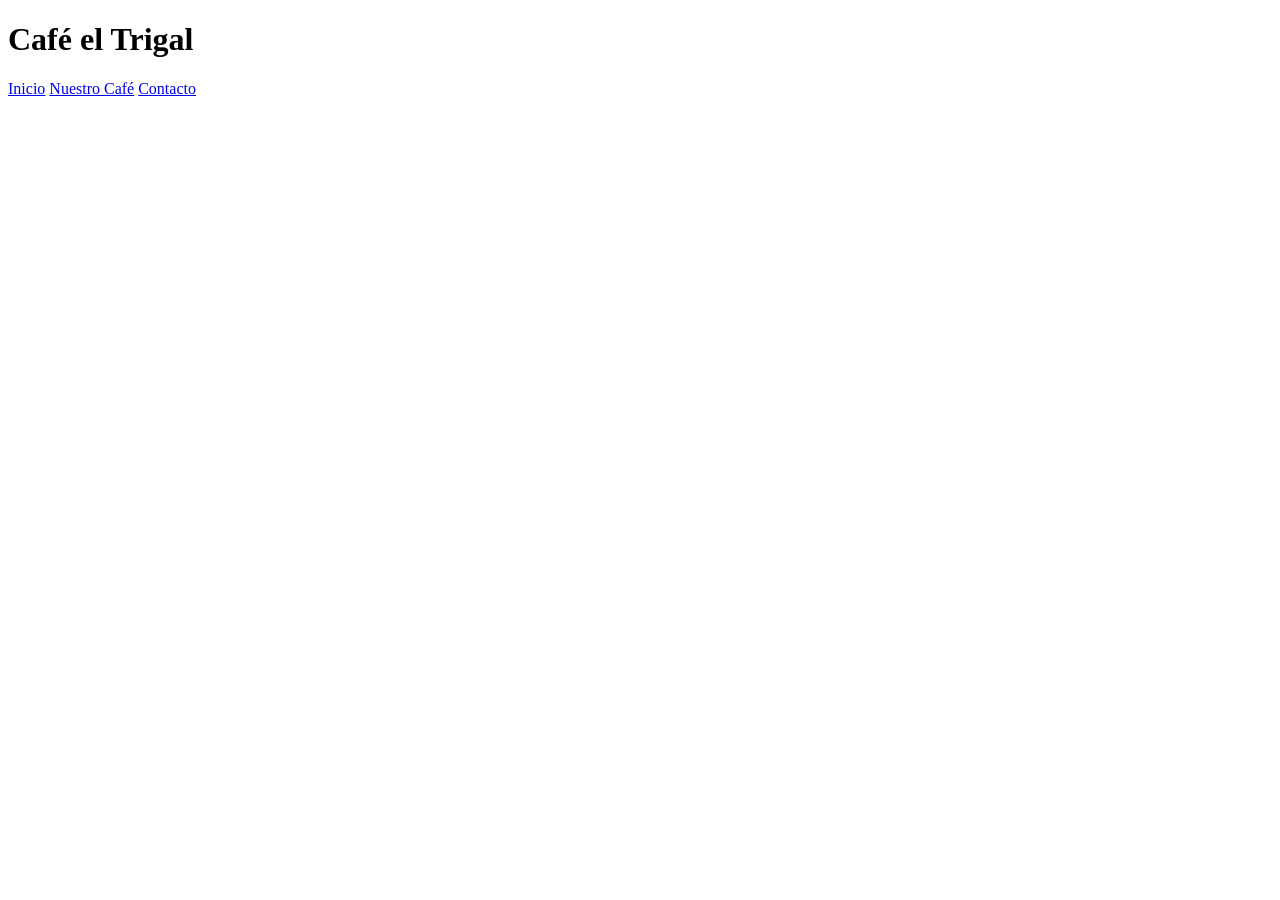
==== parcial1/index.html @ ace0ace7 "COMMIT 1 Creacion del index con el Header" ====
<!DOCTYPE html>
<html lang="en">
<head>
    <meta charset="UTF-8">
    <meta name="viewport" content="width=device-width, initial-scale=1.0">
    <title>Café el Trigal</title>
    <link rel="stylesheet" href="style.css">
</head>
<body>
    <header>
        <h1>Café el Trigal</h1>
        <nav>
            <a href="#inicio">Inicio</a>
            <a href="#cafe">Nuestro Café</a>
            <a href="#contacto">Contacto</a>
        </nav>
    </header>
</body>
</html>
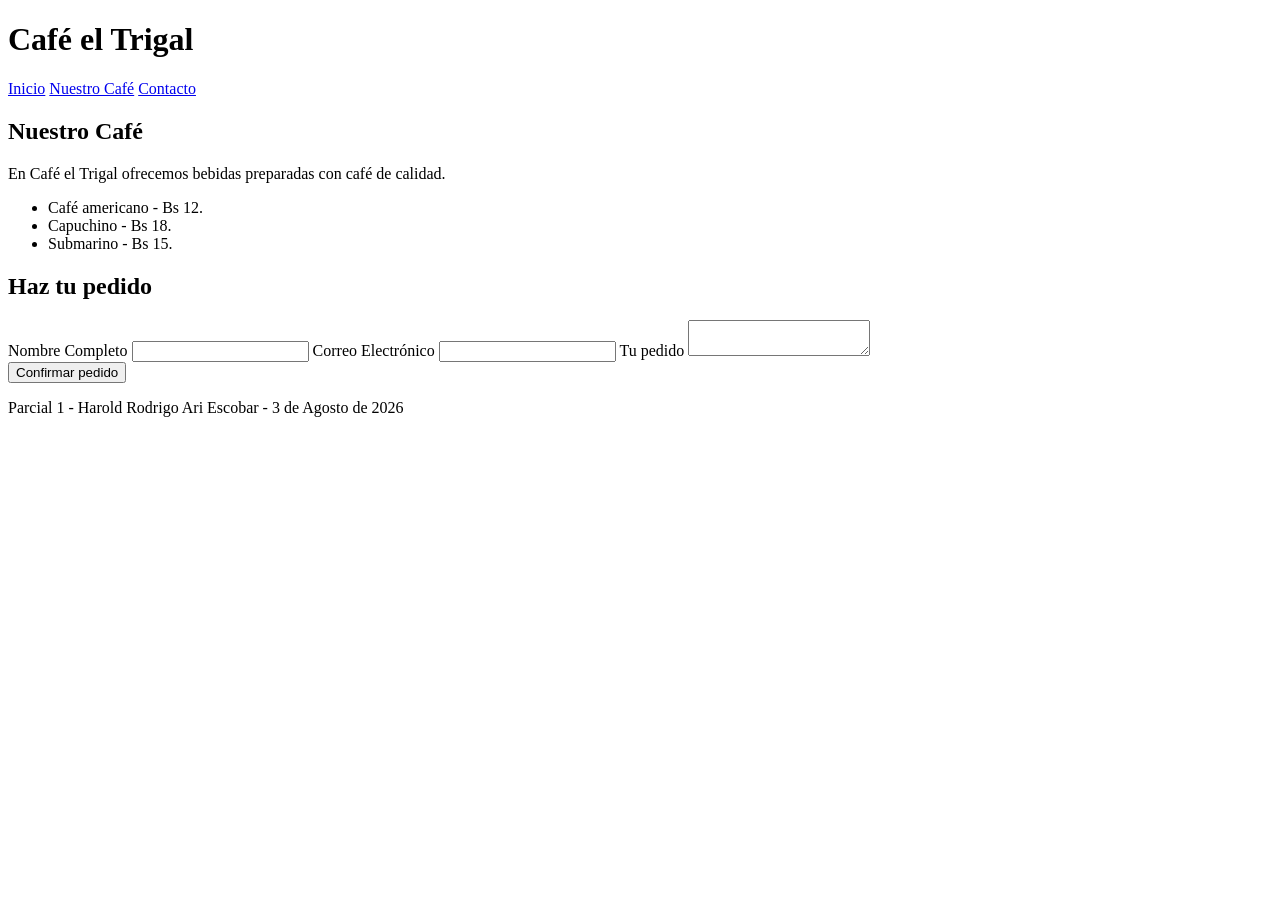
==== commit e33251af: "COMMIT 2 Cambios en el Index agregando Main y Footer." ====
--- a/parcial1/index.html
+++ b/parcial1/index.html
@@ -15,5 +15,37 @@
             <a href="#contacto">Contacto</a>
         </nav>
     </header>
+
+    <main>
+        <section id="#cafe">
+            <h2>Nuestro Café</h2>
+            <p>En Café el Trigal ofrecemos bebidas preparadas con café de calidad.</p>
+            <ul>
+                <li>Café americano - Bs 12.</li>
+                <li>Capuchino - Bs 18.</li>
+                <li>Submarino - Bs 15.</li>
+            </ul>
+        </section>
+
+        <section id="#contacto">
+            <h2>Haz tu pedido</h2>
+            <form>
+                <label for="nombre">Nombre Completo</label>
+                <input type="text" id="nombre" required>
+                <label for="correo">Correo Electrónico</label>
+                <input type="email" id="correo" required>
+                <label for="pedido">Tu pedido</label>
+                <textarea id="pedido"></textarea>
+            </form>
+            <button type="button" id="btn-confirmar">Confirmar pedido</button>
+            <p id="mensaje" class="oculto"></p>
+        </section>
+    </main>
+
+    <footer>
+        Parcial 1 - Harold Rodrigo Ari Escobar - 3 de Agosto de 2026
+    </footer>
+
+    <script src="script.js"></script>
 </body>
 </html>
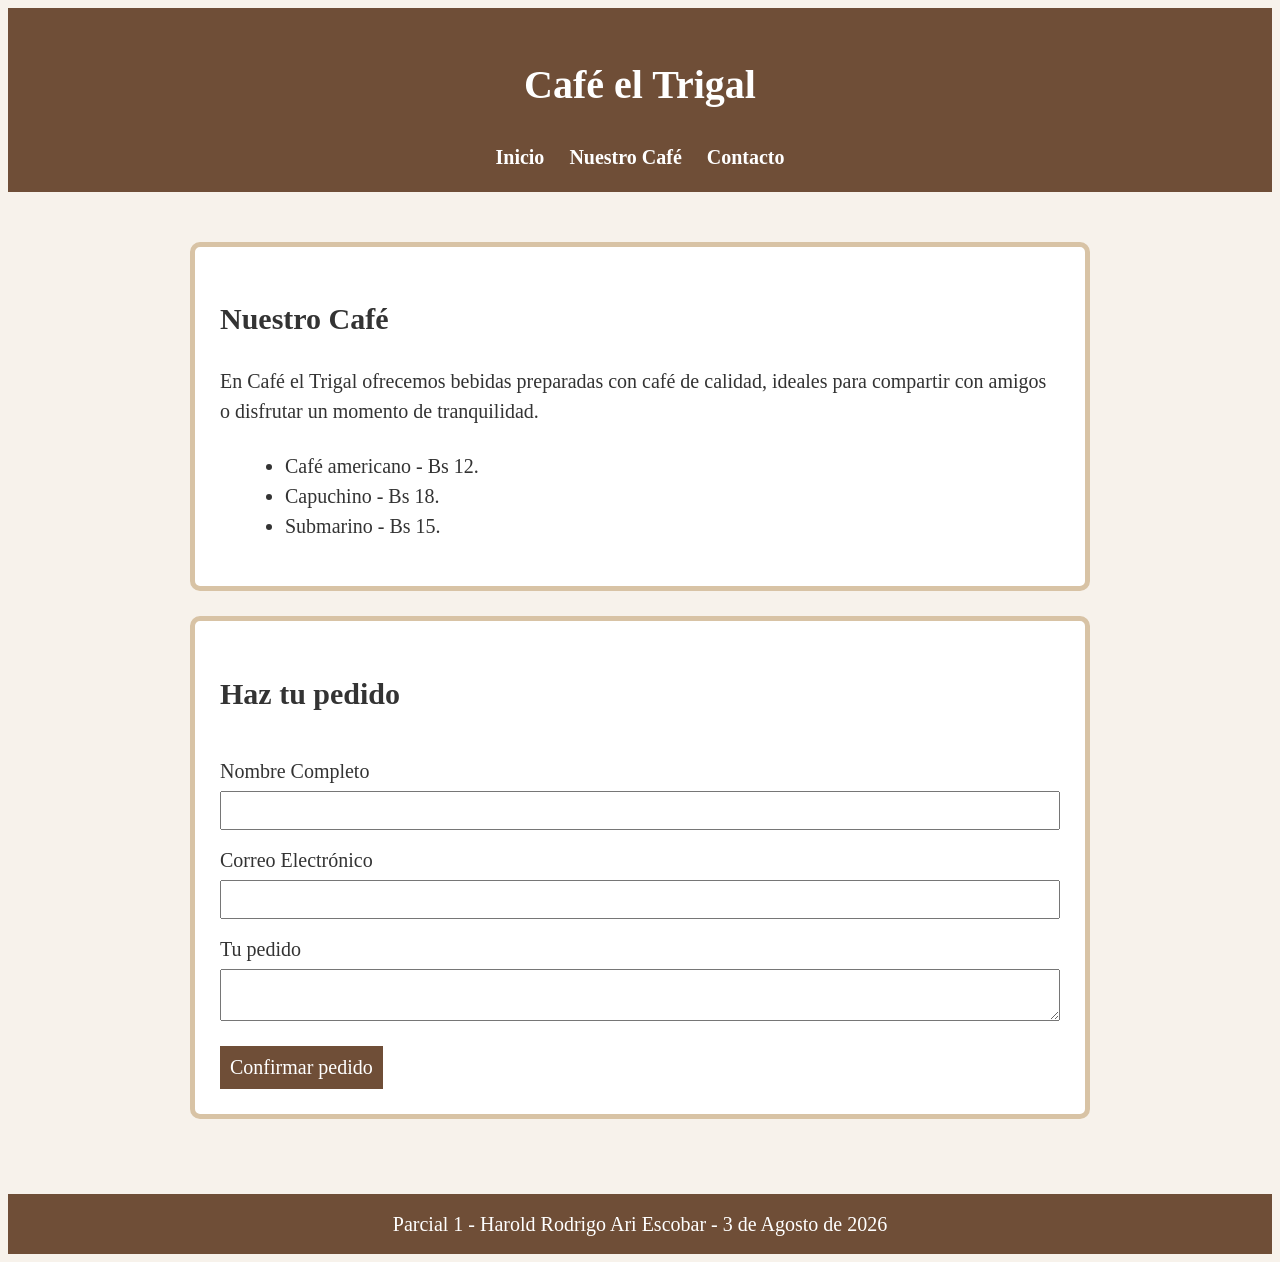
==== commit a78a1467: "COMMIT 6 Cambios en el Index, CSS y agregando Java Script." ====
--- a/parcial1/index.html
+++ b/parcial1/index.html
@@ -7,7 +7,7 @@
     <link rel="stylesheet" href="style.css">
 </head>
 <body>
-    <header>
+    <header id="inicio">
         <h1>Café el Trigal</h1>
         <nav>
             <a href="#inicio">Inicio</a>
@@ -17,9 +17,9 @@
     </header>
 
     <main>
-        <section id="#cafe">
+        <section id="cafe">
             <h2>Nuestro Café</h2>
-            <p>En Café el Trigal ofrecemos bebidas preparadas con café de calidad.</p>
+            <p>En Café el Trigal ofrecemos bebidas preparadas con café de calidad, ideales para compartir con amigos o disfrutar un momento de tranquilidad.</p>
             <ul>
                 <li>Café americano - Bs 12.</li>
                 <li>Capuchino - Bs 18.</li>
@@ -27,7 +27,7 @@
             </ul>
         </section>
 
-        <section id="#contacto">
+        <section id="contacto">
             <h2>Haz tu pedido</h2>
             <form>
                 <label for="nombre">Nombre Completo</label>
--- a/parcial1/style.css
+++ b/parcial1/style.css
@@ -0,0 +1,82 @@
+body{
+    font-family: 'Times New Roman', Times, serif;
+    font-size: 20px;
+    background-color: #f7f2eb;
+    color: #333;
+    line-height: 1.5;
+}
+header{
+    background-color: #6f4e37;
+    color: white;
+    padding: 20px;
+    text-align: center;
+}
+nav{
+    display: flex;
+    justify-content: center;
+    gap: 25px;
+    margin-top: 25px;
+}
+nav a{
+    text-decoration: none;
+    color: white;
+    font-weight: bold;
+}
+main{
+    max-width: 900px;
+    margin: 30px auto;
+    padding: 20px;
+}
+section{
+    background-color: white;
+    border: 5px solid #d8c3a5;
+    border-radius: 10px;
+    padding: 25px;
+    margin-bottom: 25px;
+}
+ul{
+    margin-top: 25px;
+    margin-left: 25px;
+}
+form{
+    display: flex;
+    flex-direction: column;
+}
+label{
+    margin-top: 15px;
+}
+input, textarea{
+    padding: 10px;
+    margin-top: 5px;
+}
+button{
+    font-family: 'Times New Roman', Times, serif;
+    font-size: 20px;
+    margin-top: 25px;
+    padding: 10px;
+    background-color: #6f4e37;
+    color: white;
+    border: none;
+    cursor: pointer;
+}
+button:hover{
+    background-color: #8b5e3c;
+    transform: scale(1.05);
+}
+#mensaje{
+    text-align: center;
+    margin-top: 15px;
+    padding: 10px;
+    border: 1px solid #6f4e37;
+    background-color: #d8c3a5;
+    color: #6f4e37;
+}
+footer{
+    background-color: #6f4e37;
+    color: white;
+    text-align: center;
+    padding: 15px;
+}
+.oculto{
+    display: none;
+}
